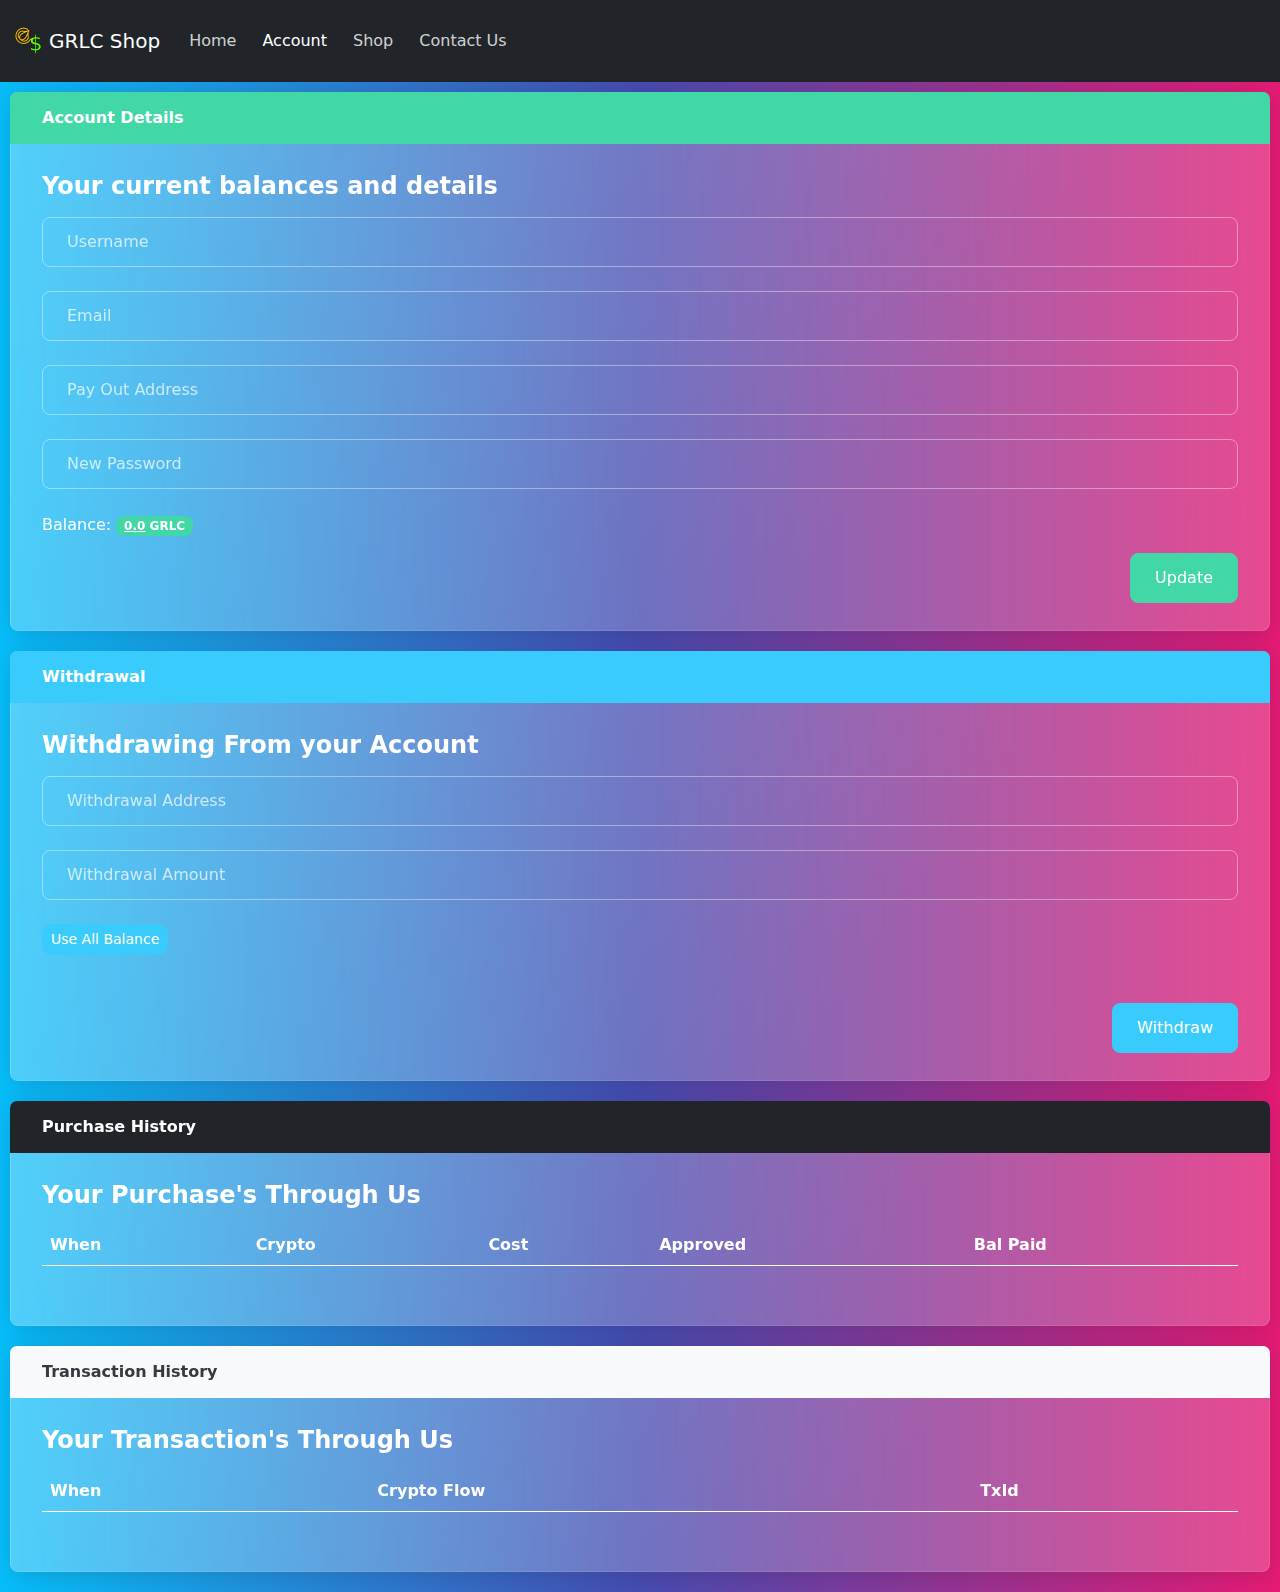
==== account.html @ ede22fb7 "Remove Deposit Features" ====
<!DOCTYPE html>
<html lang="en">
<head>
  <meta charset="UTF-8">
  <title>Account</title>

  <link rel="icon"
        type="image/x-icon"
        href="/favicon.png">

  <link rel="stylesheet" href="css/bootstrap.css">
  <script src="https://code.jquery.com/jquery-3.2.1.min.js" integrity="sha384-xBuQ/xzmlsLoJpyjoggmTEz8OWUFM0/RC5BsqQBDX2v5cMvDHcMakNTNrHIW2I5f" crossorigin="anonymous"></script>
  <script src="https://cdnjs.cloudflare.com/ajax/libs/popper.js/1.12.9/umd/popper.min.js" integrity="sha384-ApNbgh9B+Y1QKtv3Rn7W3mgPxhU9K/ScQsAP7hUibX39j7fakFPskvXusvfa0b4Q" crossorigin="anonymous"></script>
  <script src="https://maxcdn.bootstrapcdn.com/bootstrap/3.4.1/js/bootstrap.min.js" integrity="sha384-aJ21OjlMXNL5UyIl/XNwTMqvzeRMZH2w8c5cRVpzpU8Y5bApTppSuUkhZXN0VxHd" crossorigin="anonymous"></script>

  <script src="js/account.js"></script>
  <script defer src="js/page.js"></script>
  <script defer src="js/history.js"></script>

  <link rel="stylesheet" href="css/site.css">
</head>
<body>


<nav class="navbar navbar-expand-lg navbar-dark bg-dark">
  <div class="container-fluid" style="justify-content: normal">
    <img src="logo.png" width="32px" style="margin-right: 5px"/>
    <a class="navbar-brand" href="#">GRLC Shop</a>

    <div>
      <ul class="nav navbar-nav" id="navbarColor02">
        <li class="nav-item">
          <a class="nav-link" href="index.html">Home
          </a>
        </li>
        <li class="nav-item">
          <a class="nav-link active" href="#">Account
            <span class="visually-hidden">(current)</span></a>
        </li>
        <li class="nav-item">
          <a class="nav-link" href="shop.html">Shop</a>
        </li>
        <li class="nav-item">
          <a class="nav-link" href="contact.html">Contact Us</a>
        </li>
      </ul>
    </div>
  </div>
  </div>
</nav>

<div class="mainDiv">

    <div class="card border-success mb-4 card-margin" name="bodyCard">
      <div class="card-header">Account Details</div>
      <div class="card-body">
        <div>
          <h4 class="card-title">Your current balances and details</h4>
          <p class="card-text">
            <input id="usrName" type="text" class="form-control" placeholder="Username"></br>
            <input id="usrEmail" type="email" class="form-control" placeholder="Email"></br>
            <input id="usrOutAddress" type="text" class="form-control" placeholder="Pay Out Address"></br>
            <input id="usrPassword" type="password" class="form-control" placeholder="New Password"></br>
            Balance: <span class="badge bg-success"><u><a id="balVal">0.0</a></u> GRLC</span>
          </p>

          <div class="alert alert-dismissible alert-warning" id="updateErrorBox" style="display: none">
            <button type="button" class="btn-close" onclick="HideUpdateError()"></button>
            <strong>An Error Has Occurred</strong> <p id="updateError"></p>
          </div>

            <div class="bottomdiv">
              <button type="button" class="btn btn-success" id="SaveUserDetails" onclick="SaveUserDetails()">Update</button>
            </div>
        </div>
      </div>
    </div>

    <div class="card border-info mb-4 card-margin" name="bodyCard">
      <div class="card-header">Withdrawal</div>
      <div class="card-body">
        <div>
          <h4 class="card-title">Withdrawing From your Account</h4>
          <form>
            <fieldset>
              <div>
                <div class="form-group">
                  <input id="withdrawAddr" type="text" class="form-control" placeholder="Withdrawal Address"></br>
                  <input id="withdrawAmount" type="number" class="form-control" placeholder="Withdrawal Amount" step="0.1" max="10" min="0"></br>
                  <button type="button" class="btn btn-info btn-sm" onclick="SetWithDrawToAll()" style="justify-self: right">Use All Balance</button>
                </div>
                </br>

                <div class="alert alert-danger" style="display: none;" id="WithdrawErrorBox">
                  <strong>Oh Shucks!</strong> <a id="WithdrawError"></a>
                </div>
                </br>
              </div>
            </fieldset>
          </form>
        </div>

        <div class="alert alert-dismissible alert-info" id="outTxIdBox" style="display: none;">
          <button type="button" class="btn-close" onclick="HideWithdrawTx()"></button>
          <strong>Transaction Id: </strong> <p id="outTxId"></p>
        </div>

        <div class="bottomdiv">
          <div id="WithdrawConfirm" style="display: none" >
            <div class="alert alert-warning">
              <strong>Be Aware!</strong> Any incurred transaction fees will be subtracted from your withdrawal amount. Remember to <strong>Check Your Address</strong>, miss-directed payments will be lost.
            </div>
            <button type="button" class="btn btn-info" id="WithdrawYesButton" onclick="WithdrawAmount()">Confirm</button>
            <button type="button" class="btn btn-dark" id="WithdrawCancelButton" onclick="WithdrawCancel()">Cancel</button>
          </div>

          <button type="button" class="btn btn-info" id="WithdrawButton" onclick="WithdrawConfirmation()">Withdraw</button>
        </div>
      </div>
    </div>
  <div class="card border-dark mb-4 card-margin" name="bodyCard">
    <div class="card-header">Purchase History</div>
    <div class="card-body">
      <div>
        <h4 class="card-title">Your Purchase's Through Us</h4>

        <table class="table table-hover">
          <thead>
          <tr>
            <th scope="col">When</th>
            <th scope="col">Crypto</th>
            <th scope="col">Cost</th>
            <th scope="col">Approved</th>
            <th scope="col">Bal Paid</th>
          </tr>
          </thead>
          <tbody id="PurchaseTable">
          </tbody>
        </table>

      </div>
    </div>
  </div>

  <div class="card border-light mb-4 card-margin" name="bodyCard">
    <div class="card-header">Transaction History</div>
    <div class="card-body">
      <div>
        <h4 class="card-title">Your Transaction's Through Us</h4>

        <table class="table table-hover">
          <thead>
          <tr>
            <th scope="col">When</th>
            <th scope="col">Crypto Flow</th>
            <th scope="col">TxId</th>
          </tr>
          </thead>
          <tbody id="TransactionTable">
          </tbody>
        </table>

      </div>
    </div>
  </div>
</div>

</body>
</html>
---- css/site.css ----
.center {
    position: absolute;
    left: 50%;
    top: 50%;
    transform: translate(-50%, -50%);
    width: fit-content;
}

.card-margin{
    margin: 10px;
    margin-bottom: 20px !important;
}

.bottomdiv{
    justify-content: flex-end;
    display: flex;
}

.card-body{
    display: flex;
    flex-direction: column;
    height: 100%;
    justify-content: space-between;
}

.nav-item{
    padding: 5px;
}

.navbar-nav{
    flex-direction: row;
}

.table{
}

.main-div{
    display: inline-flex;
}

td{
    overflow-wrap: anywhere;
}

.alert{
    max-width: 25rem;
}
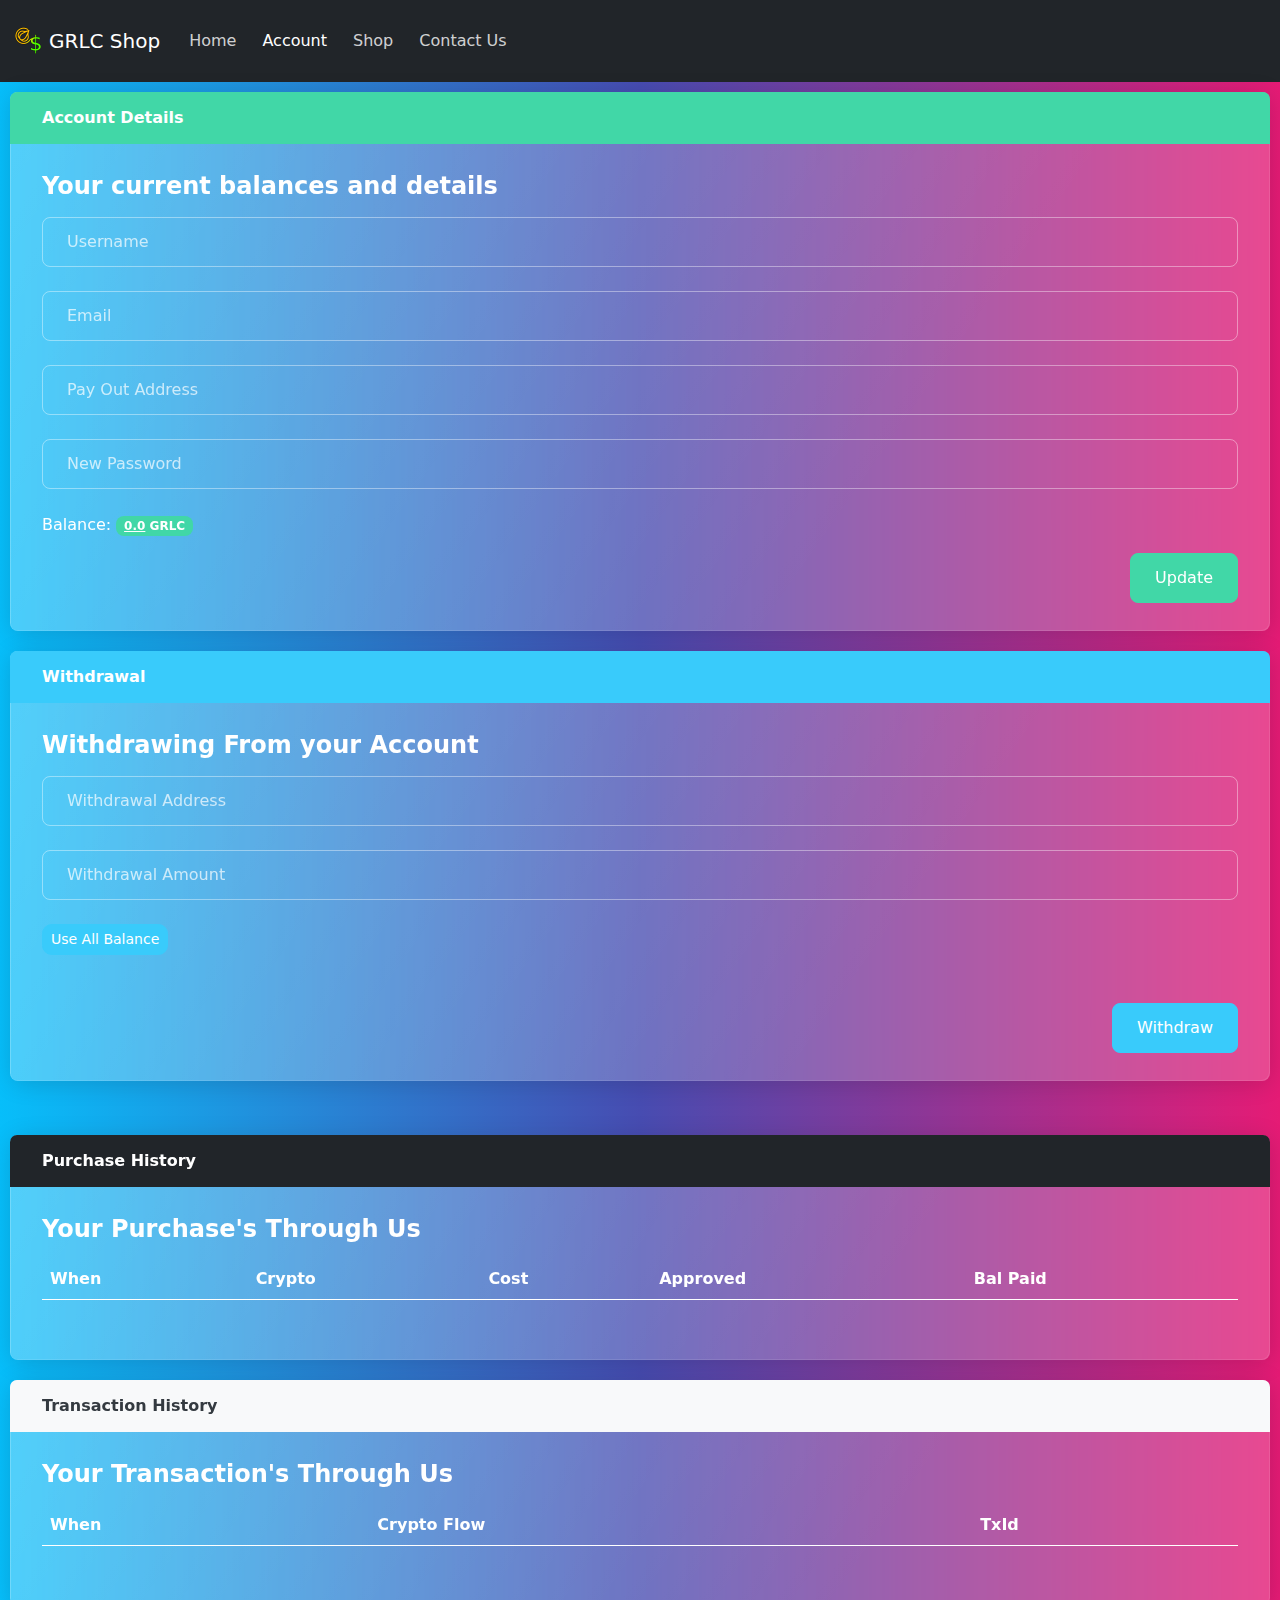
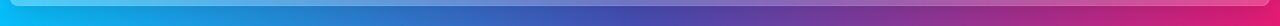
==== commit 2b2ccfcd: "Better Layout" ====
--- a/account.html
+++ b/account.html
@@ -118,6 +118,9 @@
         </div>
       </div>
     </div>
+</div>
+</br>
+<div class="mainDiv">
   <div class="card border-dark mb-4 card-margin" name="bodyCard">
     <div class="card-header">Purchase History</div>
     <div class="card-body">
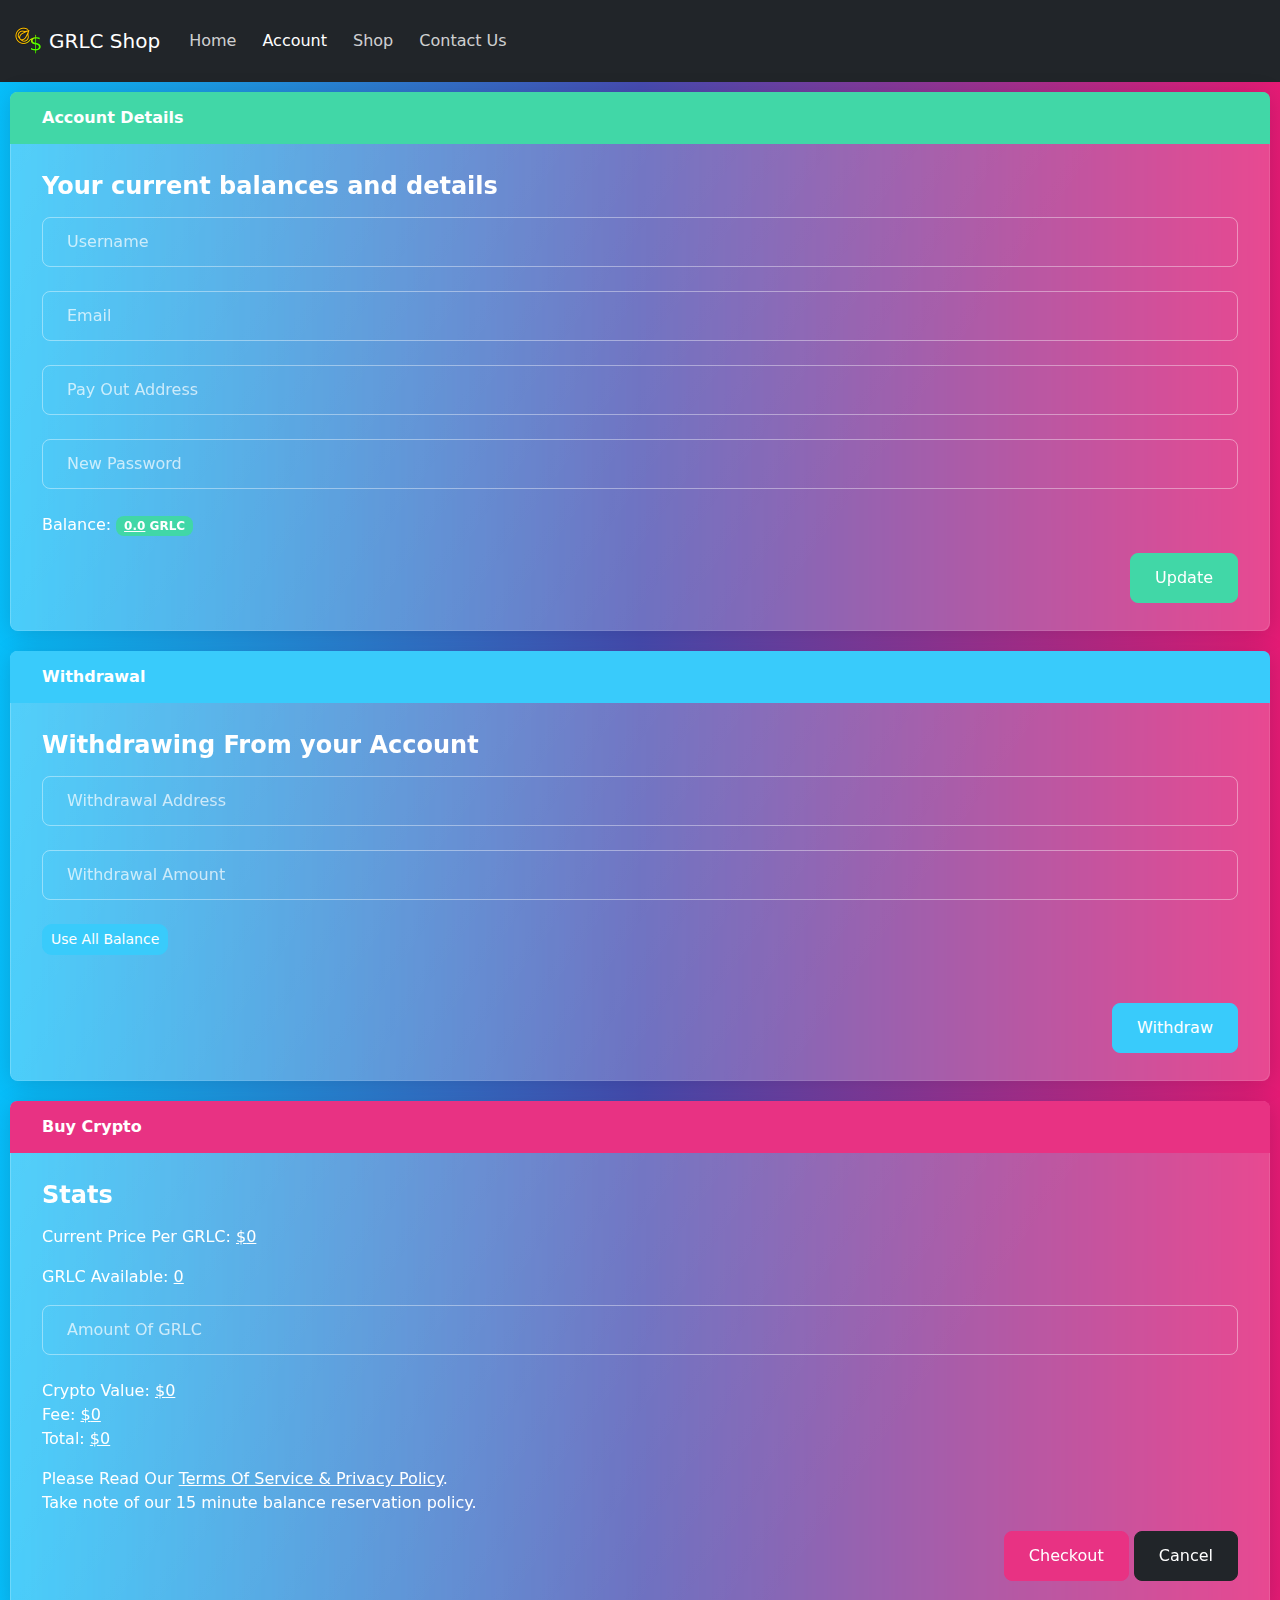
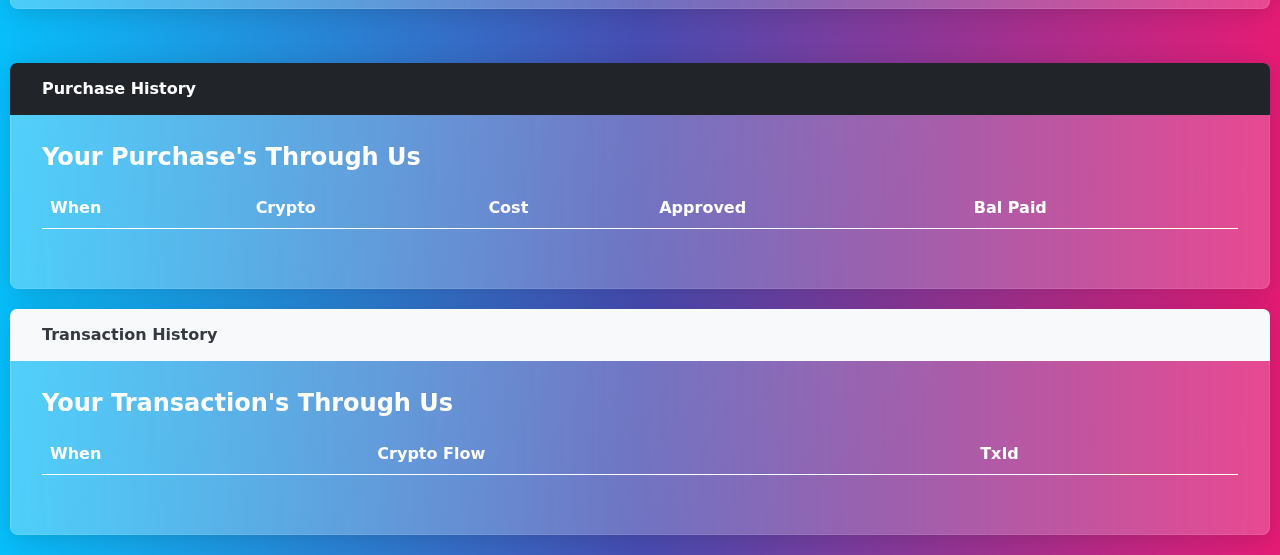
==== commit 937bd995: "Move Shop onto Account Page" ====
--- a/account.html
+++ b/account.html
@@ -13,6 +13,10 @@
   <script src="https://cdnjs.cloudflare.com/ajax/libs/popper.js/1.12.9/umd/popper.min.js" integrity="sha384-ApNbgh9B+Y1QKtv3Rn7W3mgPxhU9K/ScQsAP7hUibX39j7fakFPskvXusvfa0b4Q" crossorigin="anonymous"></script>
   <script src="https://maxcdn.bootstrapcdn.com/bootstrap/3.4.1/js/bootstrap.min.js" integrity="sha384-aJ21OjlMXNL5UyIl/XNwTMqvzeRMZH2w8c5cRVpzpU8Y5bApTppSuUkhZXN0VxHd" crossorigin="anonymous"></script>
 
+  <script src="https://polyfill.io/v3/polyfill.min.js?version=3.52.1&features=fetch"></script>
+  <script src="https://js.stripe.com/v3/"></script>
+
+  <script src="js/checkout.js"></script>
   <script src="js/account.js"></script>
   <script defer src="js/page.js"></script>
   <script defer src="js/history.js"></script>
@@ -118,6 +122,39 @@
         </div>
       </div>
     </div>
+
+  <div class="card border-primary mb-6 card-margin" name="bodyCard">
+    <div class="card-header">Buy Crypto</div>
+    <div class="card-body">
+      <div>
+        <h4 class="card-title">Stats</h4>
+        <p class="card-text">Current Price Per GRLC: <u>$<a id="curPrice">0</a></u></p>
+        <p class="card-text">GRLC Available: <u><a id="sellableBalance">0</a></u></p>
+
+        <input id="purchaseAmount" type="number" class="form-control" placeholder="Amount Of GRLC" oninput="BuyChanged()" step="1">
+        </br>
+        <p class="card-text">
+          Crypto Value: <u>$<a id="cryptoPrice">0</a></u></br>
+          Fee: <u>$<a id="fee">0</a></u></br>
+          Total: <u>$<a id="totPrice">0</a></u>
+        </p>
+
+        <p>Please Read Our <a href="tos.html" target="_blank">Terms Of Service & Privacy Policy</a>.</br>Take note of our 15 minute balance reservation policy.</p>
+
+        <div class="alert alert-dismissible alert-warning" id="shopErrorBox" style="display: none">
+          <button type="button" class="btn-close" onclick="HideShopError()"></button>
+          <strong>An Error Has Occurred</strong> <p id="shopError"></p>
+        </div>
+
+        <div class="bottomdiv">
+          <div>
+            <button type="button" class="btn btn-primary" onclick="CheckOut()">Checkout</button>
+            <button type="button" class="btn btn-dark" onclick="GotoAccount()">Cancel</button>
+          </div>
+        </div>
+      </div>
+    </div>
+  </div>
 </div>
 </br>
 <div class="mainDiv">
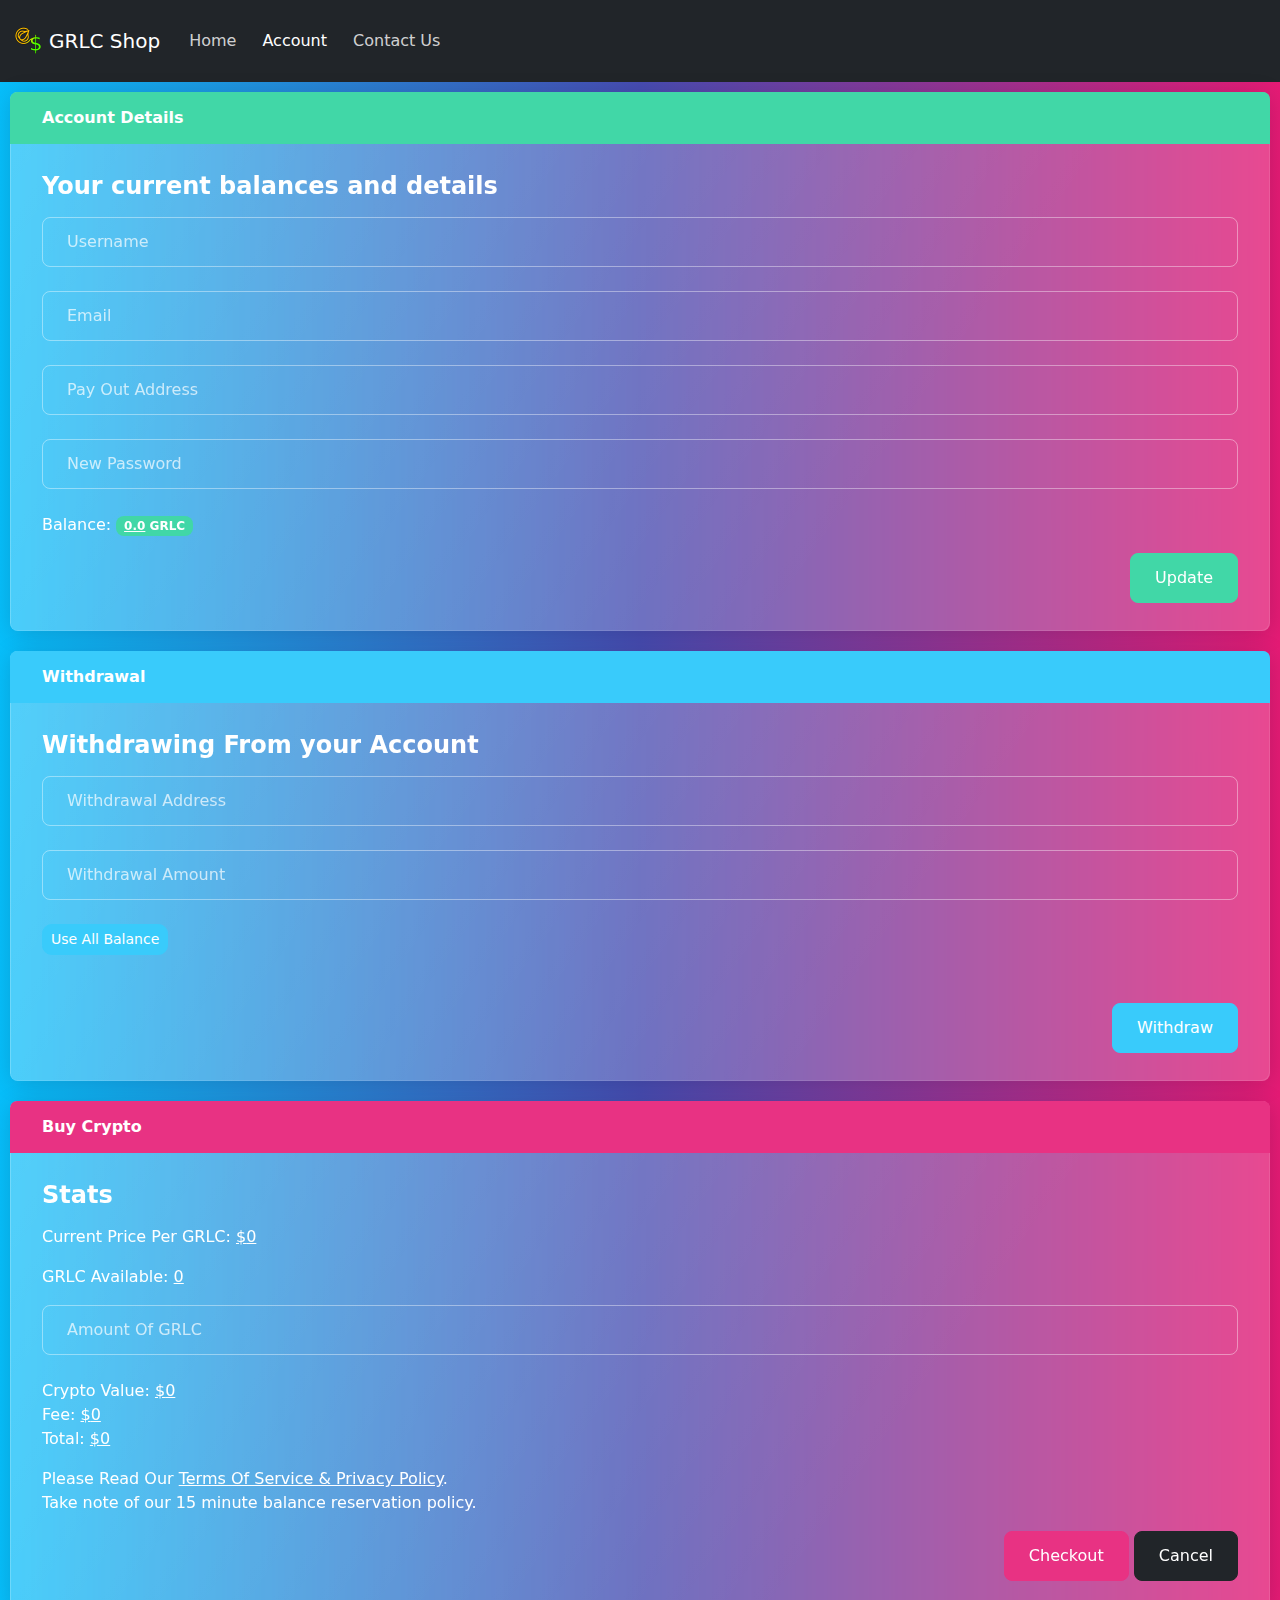
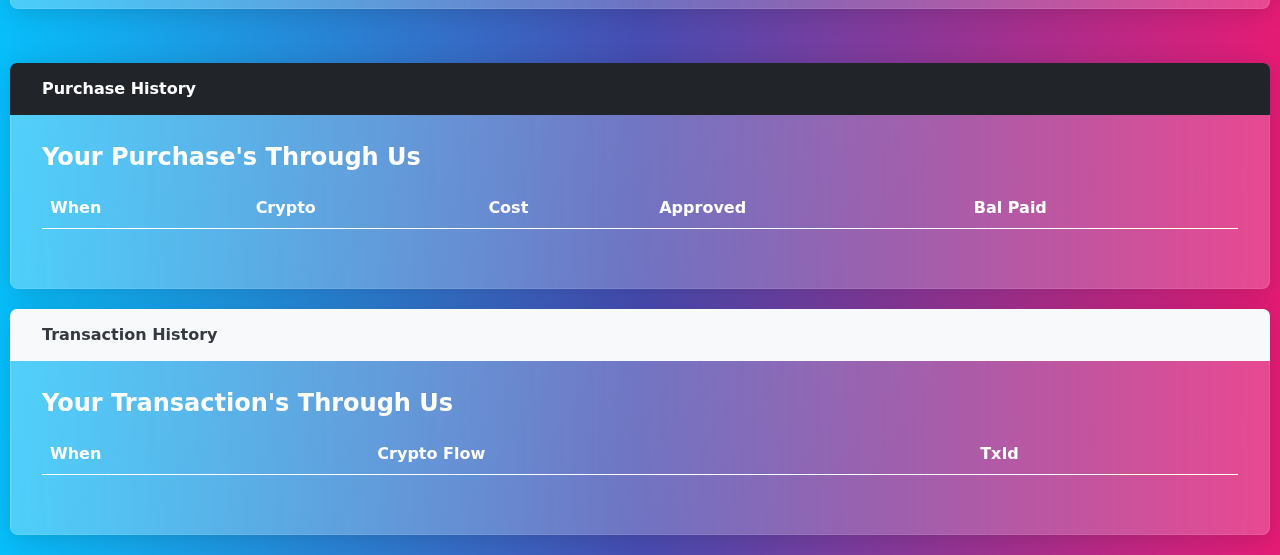
==== commit abc8fcf5: "Remove Shop Page & Links" ====
--- a/account.html
+++ b/account.html
@@ -40,9 +40,6 @@
         <li class="nav-item">
           <a class="nav-link active" href="#">Account
             <span class="visually-hidden">(current)</span></a>
-        </li>
-        <li class="nav-item">
-          <a class="nav-link" href="shop.html">Shop</a>
         </li>
         <li class="nav-item">
           <a class="nav-link" href="contact.html">Contact Us</a>
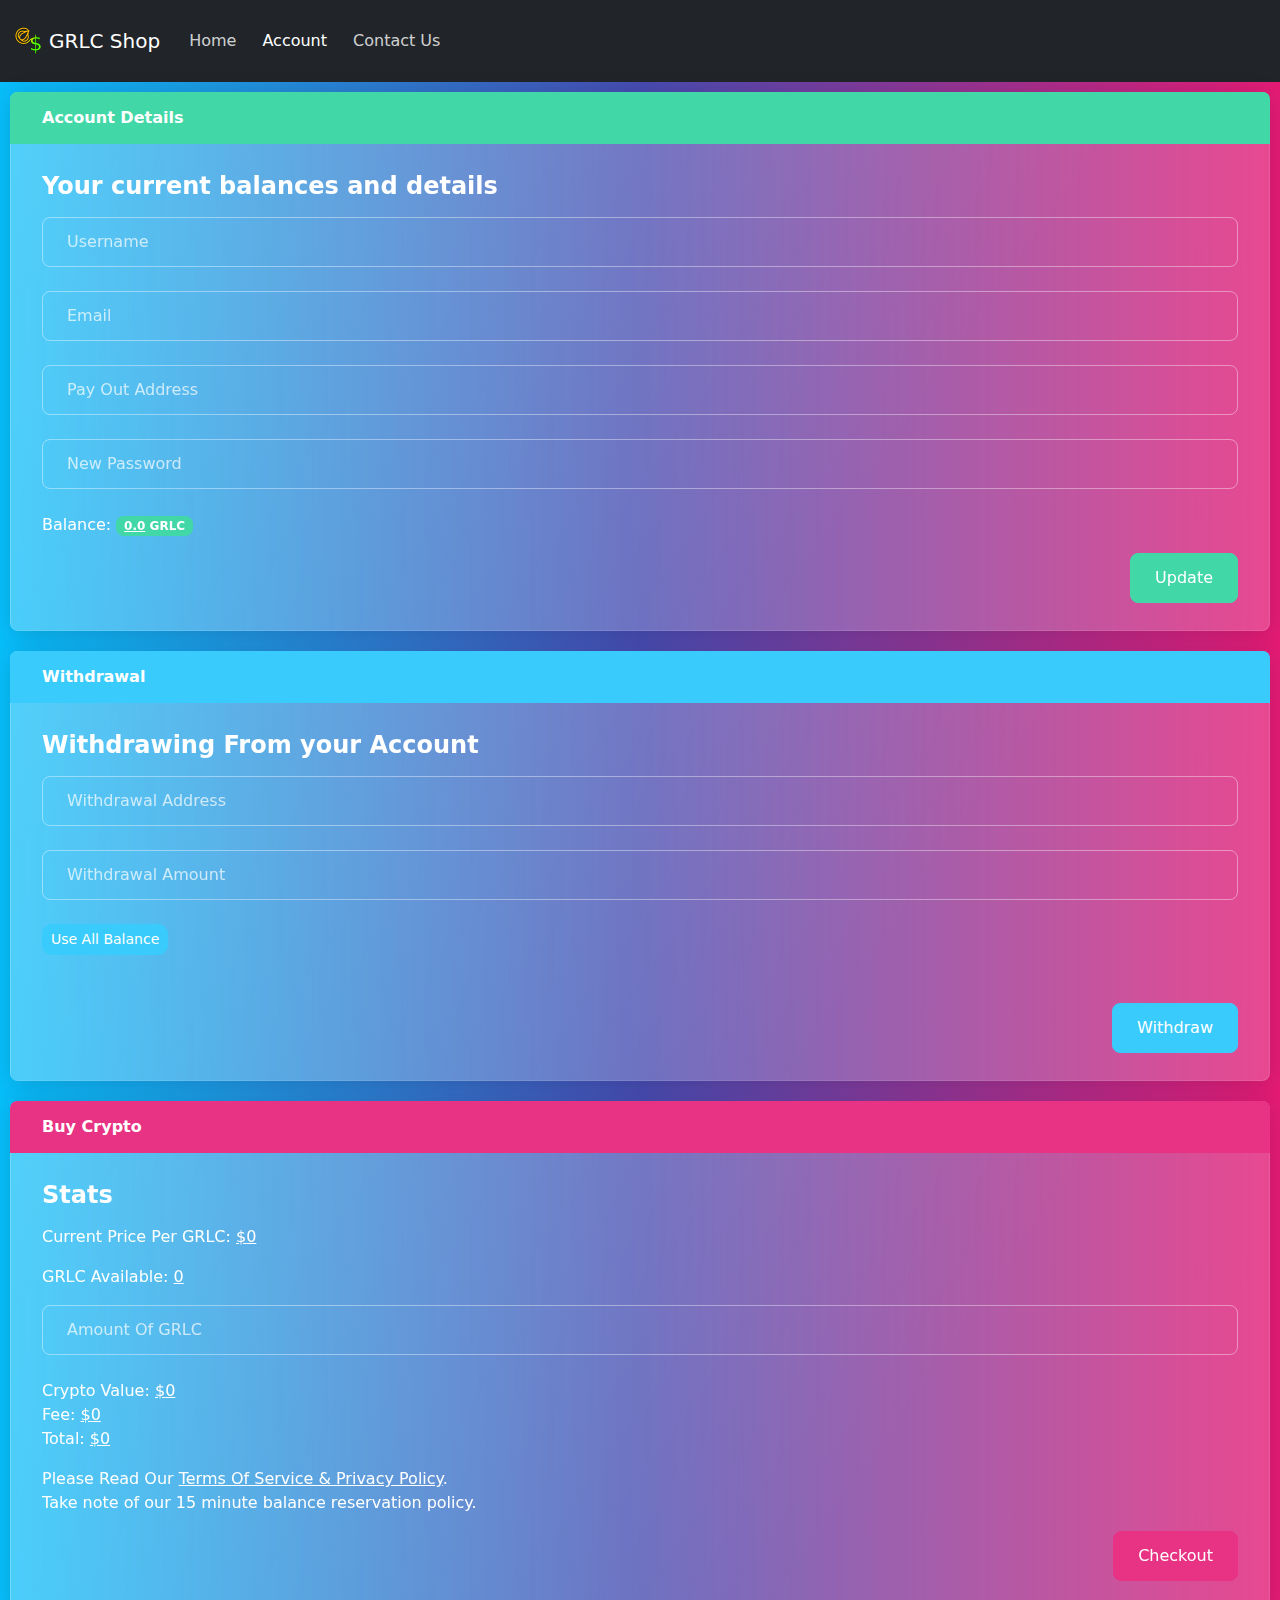
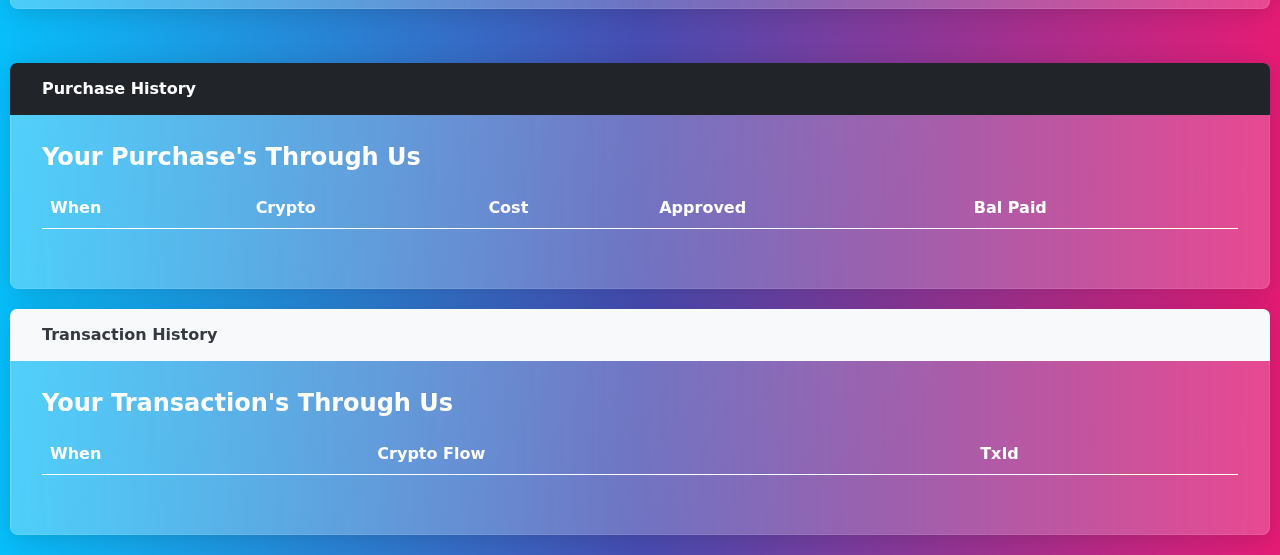
==== commit 7293fdd6: "Remove Shop Cancel button" ====
--- a/account.html
+++ b/account.html
@@ -146,7 +146,6 @@
         <div class="bottomdiv">
           <div>
             <button type="button" class="btn btn-primary" onclick="CheckOut()">Checkout</button>
-            <button type="button" class="btn btn-dark" onclick="GotoAccount()">Cancel</button>
           </div>
         </div>
       </div>
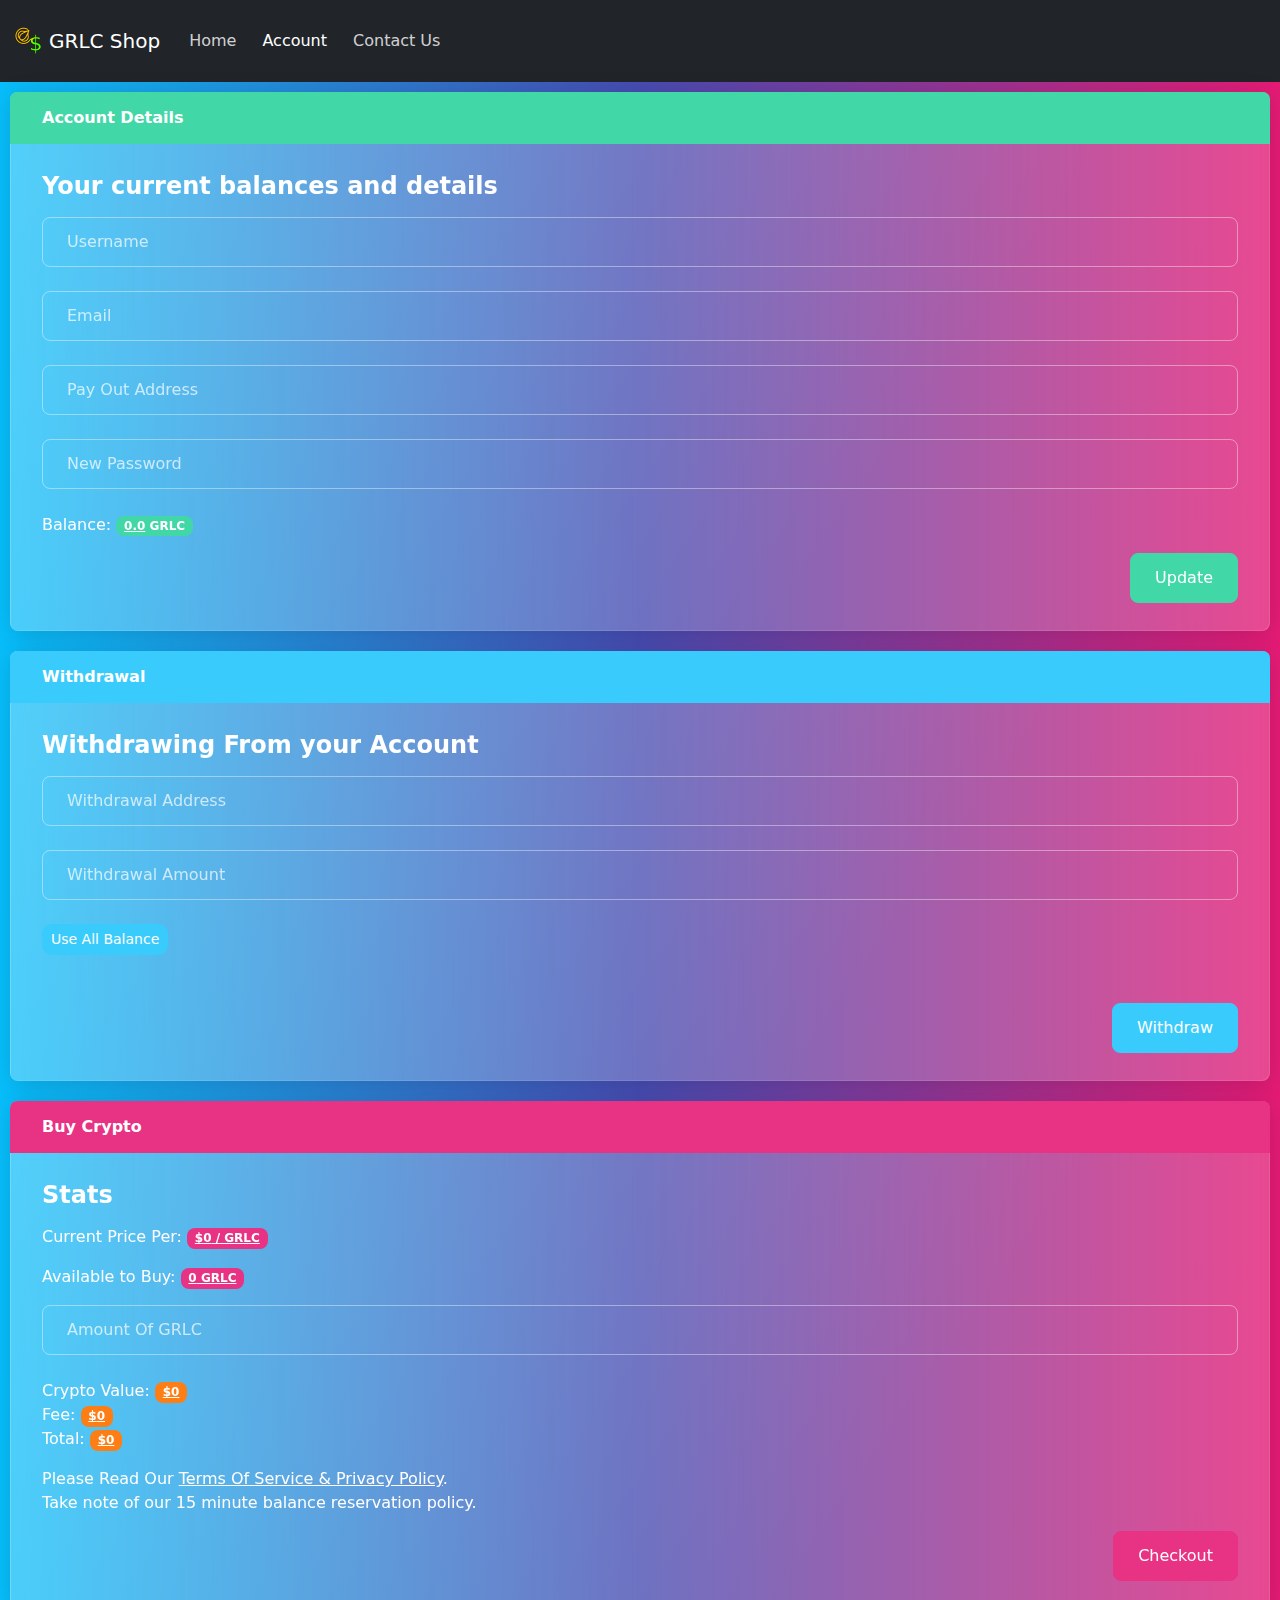
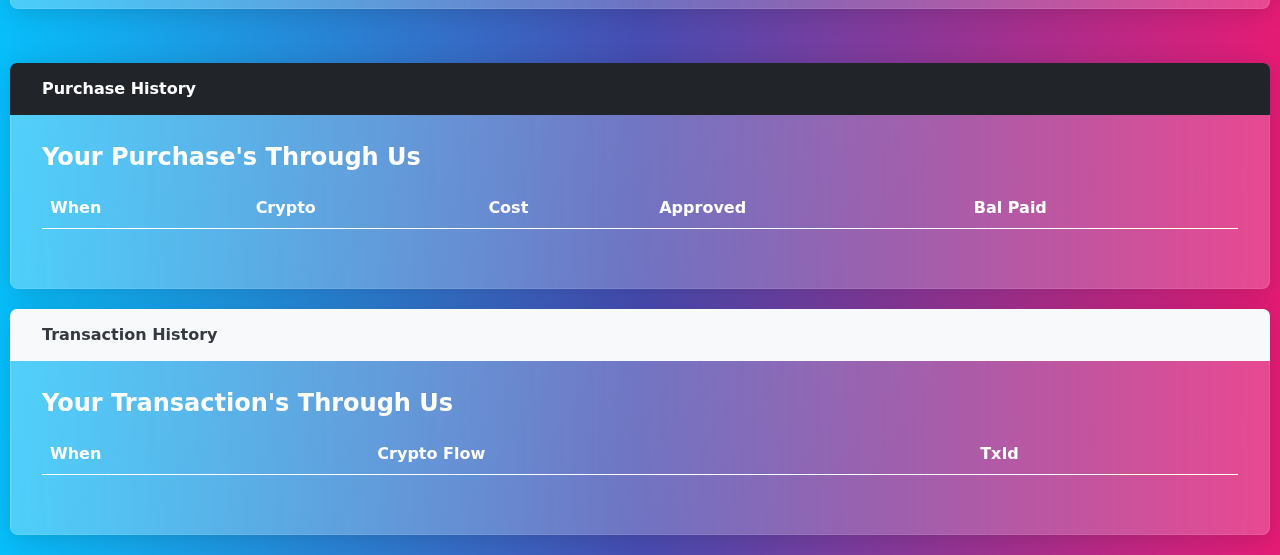
==== commit 638881f6: "Nice Account Badges" ====
--- a/account.html
+++ b/account.html
@@ -125,15 +125,15 @@
     <div class="card-body">
       <div>
         <h4 class="card-title">Stats</h4>
-        <p class="card-text">Current Price Per GRLC: <u>$<a id="curPrice">0</a></u></p>
-        <p class="card-text">GRLC Available: <u><a id="sellableBalance">0</a></u></p>
+        <p class="card-text">Current Price Per: <span class="badge bg-primary"><u>$<a id="curPrice">0</a> / GRLC</u></span></p>
+        <p class="card-text">Available to Buy: <span class="badge bg-primary"><u><a id="sellableBalance">0</a> GRLC</u></span></p>
 
         <input id="purchaseAmount" type="number" class="form-control" placeholder="Amount Of GRLC" oninput="BuyChanged()" step="1">
         </br>
         <p class="card-text">
-          Crypto Value: <u>$<a id="cryptoPrice">0</a></u></br>
-          Fee: <u>$<a id="fee">0</a></u></br>
-          Total: <u>$<a id="totPrice">0</a></u>
+          Crypto Value: <span class="badge bg-danger"><u>$<a id="cryptoPrice">0</a></u></span></br>
+          Fee: <span class="badge bg-danger"><u>$<a id="fee">0</a></u></span></br>
+          Total: <span class="badge bg-danger"><u>$<a id="totPrice">0</a></u></span>
         </p>
 
         <p>Please Read Our <a href="tos.html" target="_blank">Terms Of Service & Privacy Policy</a>.</br>Take note of our 15 minute balance reservation policy.</p>
@@ -142,12 +142,10 @@
           <button type="button" class="btn-close" onclick="HideShopError()"></button>
           <strong>An Error Has Occurred</strong> <p id="shopError"></p>
         </div>
-
-        <div class="bottomdiv">
-          <div>
-            <button type="button" class="btn btn-primary" onclick="CheckOut()">Checkout</button>
-          </div>
-        </div>
+      </div>
+
+      <div class="bottomdiv">
+          <button type="button" class="btn btn-primary" onclick="CheckOut()">Checkout</button>
       </div>
     </div>
   </div>
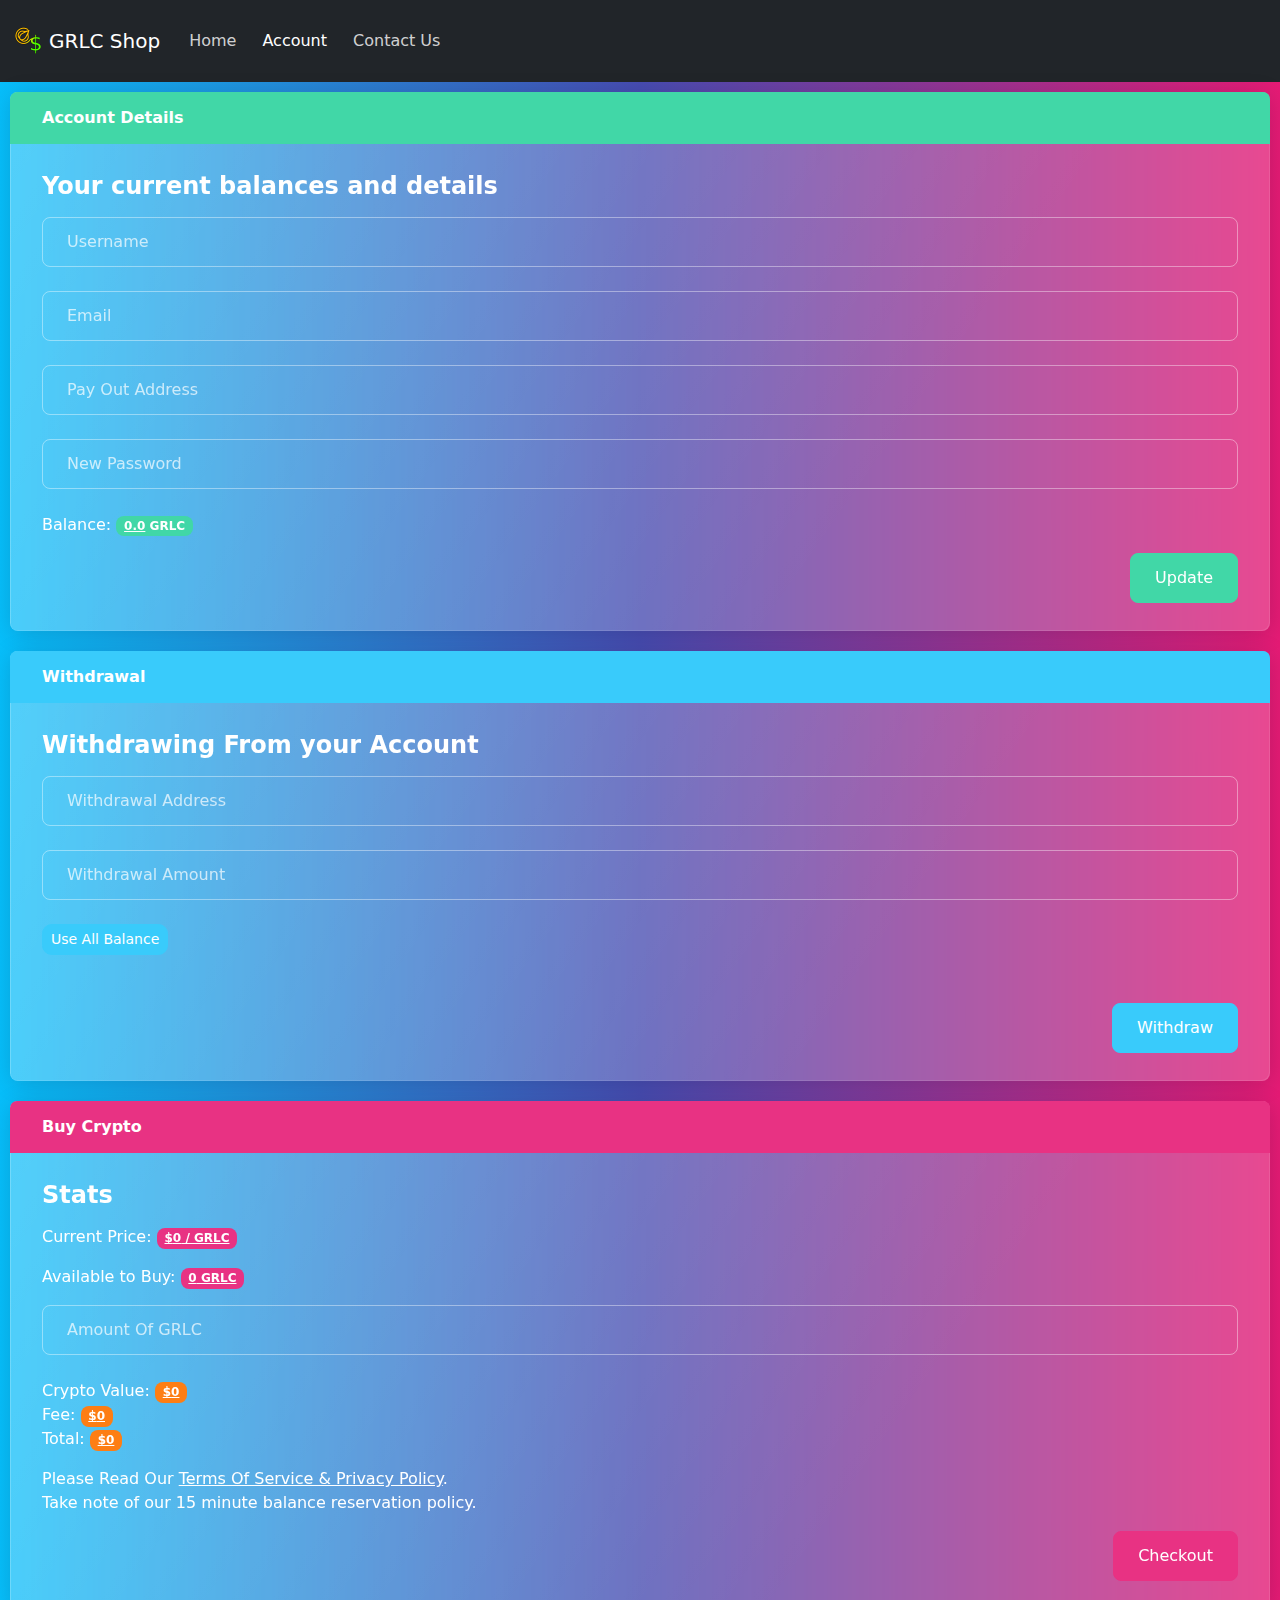
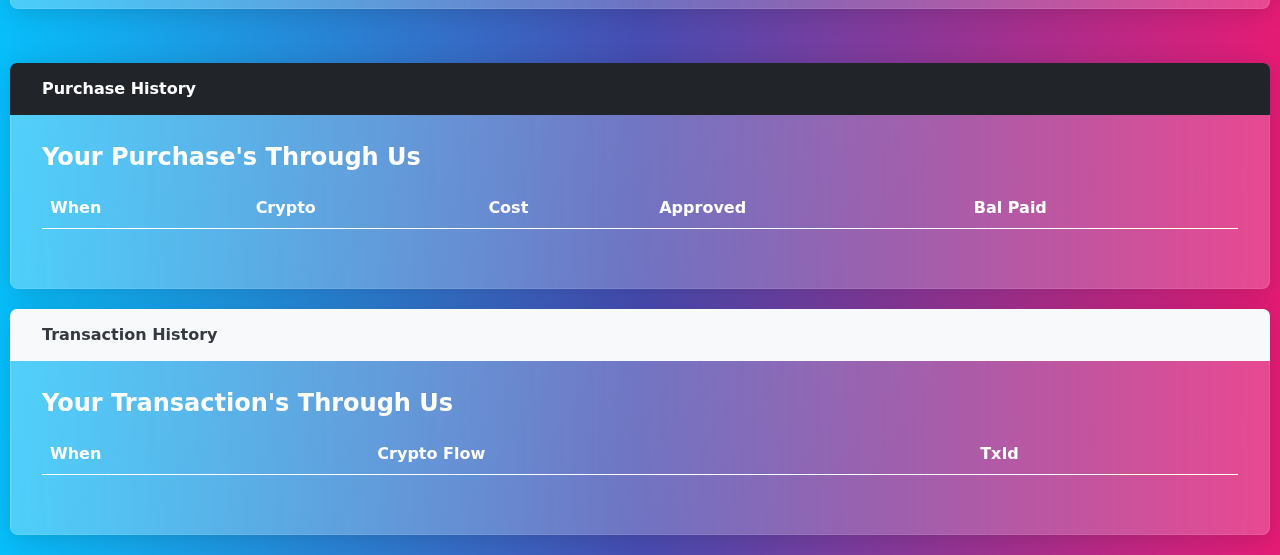
==== commit 82ebc30a: "Nice badges on index" ====
--- a/account.html
+++ b/account.html
@@ -125,7 +125,7 @@
     <div class="card-body">
       <div>
         <h4 class="card-title">Stats</h4>
-        <p class="card-text">Current Price Per: <span class="badge bg-primary"><u>$<a id="curPrice">0</a> / GRLC</u></span></p>
+        <p class="card-text">Current Price: <span class="badge bg-primary"><u>$<a id="curPrice">0</a> / GRLC</u></span></p>
         <p class="card-text">Available to Buy: <span class="badge bg-primary"><u><a id="sellableBalance">0</a> GRLC</u></span></p>
 
         <input id="purchaseAmount" type="number" class="form-control" placeholder="Amount Of GRLC" oninput="BuyChanged()" step="1">
